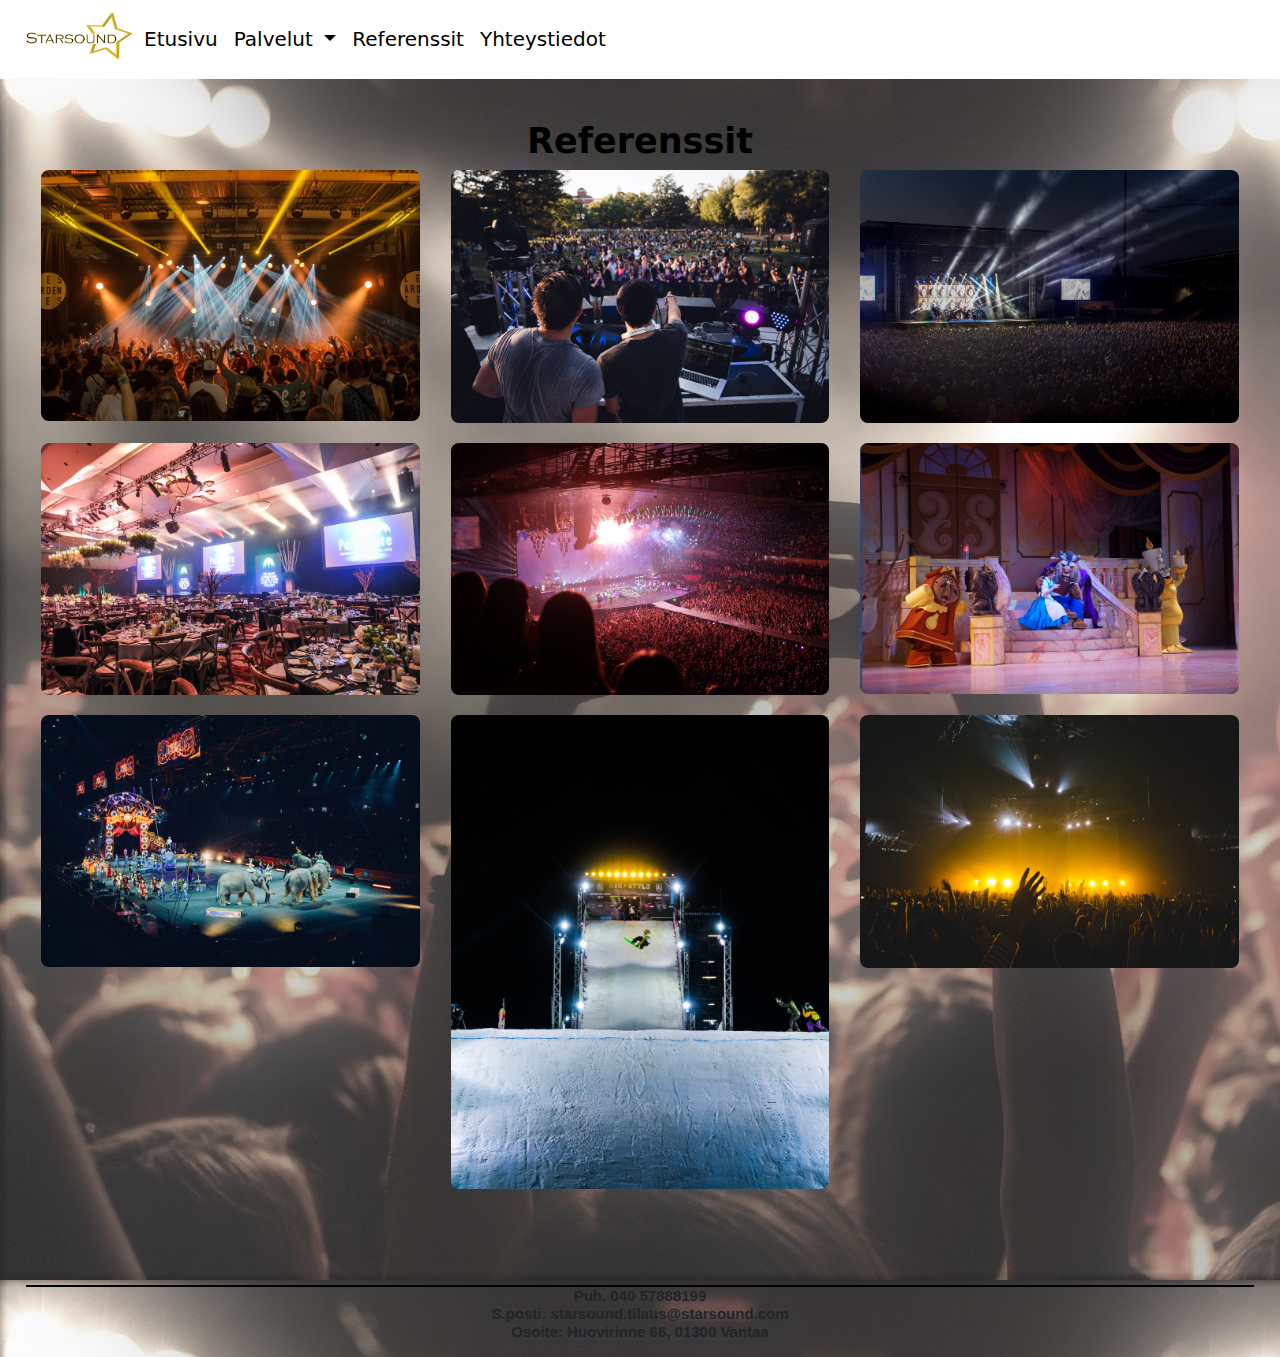
==== Referenssit.html @ 4994d991 "Lisäys" ====
<!DOCTYPE html>
<html lang="fi">
    <head>
        <title>Starsound</title>
        <meta charset="utf-8">
		<meta name="viewport" content="width=device-width, initial-scale=1">
		<meta name="author" content="Niko Salonen">
		<meta name="description" content="Starsound etusivu">
		<link rel="icon" href="niklog1.png" type="image/x-icon">
		<link rel="stylesheet" href="https://use.fontawesome.file:///C:/Users/Niko/Desktop/verkkosivu/Soundstar/Etusivu.html#carouselExampleCaptionscom/releases/v5.7.0/css/all.css" integrity="sha384-lZN37f5QGtY3VHgisS14W3ExzMWZxybE1SJSEsQp9S+oqd12jhcu+A56Ebc1zFSJ" crossorigin="anonymous">
		<link rel="stylesheet" href="https://cdnjs.cloudflare.com/ajax/libs/font-awesome/4.7.0/css/font-awesome.min.css" >
		<link rel="stylesheet" href="https://maxcdn.bootstrapcdn.com/bootstrap/4.5.2/css/bootstrap.min.css">
		<link rel="stylesheet" href="Referenssit.css">
		<script src="https://ajax.googleapis.com/ajax/libs/jquery/3.5.1/jquery.min.js"></script>
		<script src="https://cdnjs.cloudflare.com/ajax/libs/popper.js/1.16.0/umd/popper.min.js"></script>
		<script src="https://maxcdn.bootstrapcdn.com/bootstrap/4.5.2/js/bootstrap.min.js"></script>
	</head>
	<body>

		<nav class="navbar navbar-expand-sm fixed-top">
			<div class="nimi">
				<img type="icon" src="niklog1.png" alt="Sivun logo" style="width:120px;"/>
			</div>
			<button class="navbar-toggler menu" type="button" data-toggle="collapse" data-target="#navbarMenu">
				<span class="navbar-toggler-icon"></span>
			</button>
			<div id="navbarMenu" class="collapse navbar-collapse">
			<ul class="navbar-nav">
				<li class="nav-item">
					<a class="nav-link" href="index.html">Etusivu</a>
				</li>
				<li class="nav-item dropdown">
					<a class="nav-link dropdown-toggle" href="#" id="navbardrop" data-toggle="dropdown">
					Palvelut
					</a>
					<div class="dropdown-menu navpalkki">
						<a class="dropdown-item" href="Äänentoisto.html">Äänentoisto</a>
						<a class="dropdown-item" href="Valotuotanto.html">Valotuotanto</a>
					</div>
				</li>
				<li class="nav-item">
					<a class="nav-link" href="Referenssit.html">Referenssit</a>
				</li>
				<li class="nav-item">
					<a class="nav-link" href="Yhteystiedot.html">Yhteystiedot</a>
				</li>
			</ul>
			</div>
		</nav>
		
		<br><br><br><br><br>
		
		<h1 class="otsikko">Referenssit<h1>
		<div class="grid-container">
			<div class="grid-item">
				<div class="container">
					<img src="eka.jpg" alt="Rap Sm" class="image">
					<div class="overlay">
					<div class="text">Rap sm 2018<br>Starsound</div>
					</div>
				</div>
			</div>
			<div class="grid-item">
				<div class="container">
					<img src="dj-1531431_1920.jpg" alt="Laurea" class="image">
					<div class="overlay">
					<div class="text">Laurea covid-19 opiskelijajuhlat<br>Laureamko</div>
					</div>
				</div>
			</div>
			<div class="grid-item">
				<div class="container">
					<img src="keikka.jpg" alt="Kuopio Rock" class="image">
					<div class="overlay">
					<div class="text">Päälava Kuopio Rock 2016<br>Nelonen media</div>
					</div>
				</div>
			</div>  
			<div class="grid-item">
				<div class="container">
					<img src="gaala.jpg" alt="HoReCa-gaala" class="image">
					<div class="overlay">
					<div class="text">HoReCa vuoden palkintogaala 2011<br>Starsound</div>
					</div>
				</div>
			</div>
			<div class="grid-item">
				<div class="container">
					<img src="hartwall.jpg" alt="Anna Abreu" class="image">
					<div class="overlay">
					<div class="text">Anna Abreu 2017<br>Warner music</div>
					</div>
				</div>
			</div>
			<div class="grid-item">
				<div class="container">
					<img src="kaunotar ja hirvio.jpg" alt="Teatteri" class="image">
					<div class="overlay">
					<div class="text">Kaunotar ja Hirviö<br>Helsingin Kaupunginteatteri</div>
					</div>
				</div>
			</div>  
			<div class="grid-item">
				<div class="container">
					<img src="sirkus.jpg" alt="Sirkus" class="image">
					<div class="overlay">
					<div class="text">Legend sirkus 2013<br>Starsound</div>
					</div>
				</div>
			</div>
			<div class="grid-item">
				<div class="container">
					<img src="air-style.jpg" alt="Air-style" class="image">
					<div class="overlay">
					<div class="text">Air-style Sm 2018<br>Starsound</div>
					</div>
				</div>
			</div>
			<div class="grid-item">
				<div class="container">
					<img src="festival.jpg" alt="Tapaus" class="image">
					<div class="overlay">
					<div class="text">Weekend Festival 2017<br>Live Group</div>
					</div>
				</div>
			</div>  
		</div>


		<div> 
		<br><br>
		<button onclick="topFunction()" id="myBtn" title="Go to top"><i class="fa fa-arrow-circle-o-up" aria-hidden="true"></i></button>
		<script>
			//Get the button
				var mybutton = document.getElementById("myBtn");

			// When the user scrolls down 20px from the top of the document, show the button
				window.onscroll = function() {scrollFunction()};

				function scrollFunction() {
				if (document.body.scrollTop > 30 || document.documentElement.scrollTop > 30) {
				mybutton.style.display = "block";
				} else {
				mybutton.style.display = "none";
				}
				}

			// When the user clicks on the button, scroll to the top of the document
				function topFunction() {
				document.body.scrollTop = 0;
				document.documentElement.scrollTop = 0;
				}
			</script>
		</div>
		<div class="footer">
		<p>Puh. 040 57888199<br>S.posti: starsound.tilaus@starsound.com<br>Osoite: Huovirinne 66, 01300 Vantaa</p>
		</div>
	</body>
	
	
	
  
</html>
---- Referenssit.css ----
body {
	text-align: center;
	margin-left: 2%;
	margin-right: 2%;
	background-image: url("yleiso.jpg");
}


.navbar {
    border-color: #696969;
    width:100%;
    position:fixed;
	margin-left: 0%;
	margin-right: 0%;
	margin-bottom: 0%;
	background-color: white;
	
}

.nav-link {
    color: black;
    text-align: center;
	-webkit-text-stroke:;
    font-family: sans; color: black;
	font-size: 20px;
	font-weight: ;
	
}


#myBtn {
  display: none;
  position: fixed;
  bottom: 20px;
  right: 30px;
  z-index: 99;
  border: none;
  outline: none;
  background-color: transparent;
  color: white;
  cursor: pointer;
  padding: 15px;
  border-radius: 20px;
  font-size: 28px;
}

#myBtn:hover {
  background-color: transparent;
}
.footer {
	font-weight: bold;
	border-top: 2px solid;
	border-top-color: black;
	font-size: 15px;
} 

.grid-container {
  display: grid;
  grid-column-gap: 1px;
  grid-row-gap: 20px;
  grid-template-columns: auto auto auto;
  background-color: none;
}

.grid-item {
  background-color: none;
  text-align: center;
}

.container {
  position: relative;
  width: 100%;
}

.image {
  display: block;
  width: 100%;
  height: auto;
  border: 0px solid;
  border-radius: 8px;
}

.overlay {
  position: absolute;
  bottom: 0;
  left: 0;
  right: 0;
  background-color: none;
  overflow: hidden;
  width: 100%;
  height: 0;
  transition: .5s ease;
}

.container:hover .overlay {
  height: 40%;
}

.text {
  white-space: nowrap; 
  color: white;
  font-size: 20px;
  position: absolute;
  overflow: hidden;
  top: 50%;
  left: 50%;
  transform: translate(-50%, -50%);
  -ms-transform: translate(-50%, -50%);
}
.otsikko {
	color: black;
	font-weight: bold;
	font-size: 35px;
    font-family: sans; color: black;
}
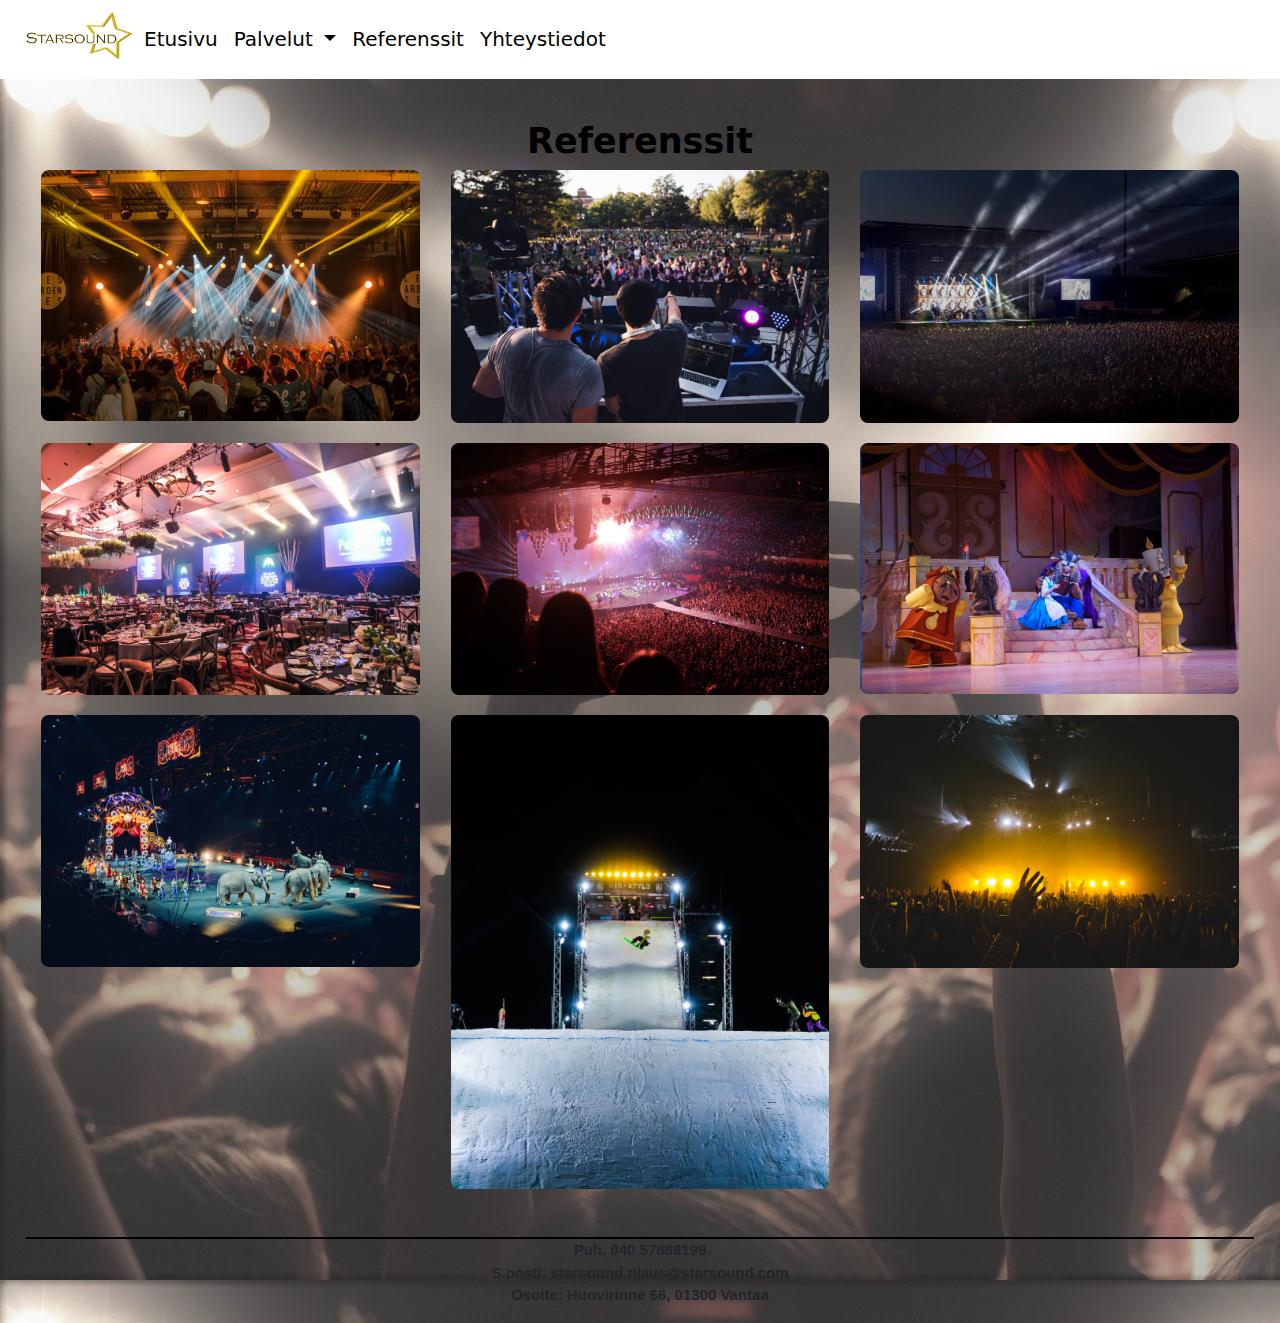
==== commit 3db75021: "Lisääää" ====
--- a/Referenssit.html
+++ b/Referenssit.html
@@ -19,7 +19,7 @@
 
 		<nav class="navbar navbar-expand-sm fixed-top">
 			<div class="nimi">
-				<img type="icon" src="niklog1.png" alt="Sivun logo" style="width:120px;"/>
+				<img src="niklog1.png" alt="Sivun logo" style="width:120px;"/>
 			</div>
 			<button class="navbar-toggler menu" type="button" data-toggle="collapse" data-target="#navbarMenu">
 				<span class="navbar-toggler-icon"></span>
@@ -50,7 +50,7 @@
 		
 		<br><br><br><br><br>
 		
-		<h1 class="otsikko">Referenssit<h1>
+		<h1 class="otsikko">Referenssit</h1>
 		<div class="grid-container">
 			<div class="grid-item">
 				<div class="container">
@@ -94,7 +94,7 @@
 			</div>
 			<div class="grid-item">
 				<div class="container">
-					<img src="kaunotar ja hirvio.jpg" alt="Teatteri" class="image">
+					<img src="kaunotarjahirvio.jpg" alt="Teatteri" class="image">
 					<div class="overlay">
 					<div class="text">Kaunotar ja Hirviö<br>Helsingin Kaupunginteatteri</div>
 					</div>
@@ -156,8 +156,4 @@
 		<p>Puh. 040 57888199<br>S.posti: starsound.tilaus@starsound.com<br>Osoite: Huovirinne 66, 01300 Vantaa</p>
 		</div>
 	</body>
-	
-	
-	
-  
 </html>--- a/Referenssit.css
+++ b/Referenssit.css
@@ -20,11 +20,8 @@
 .nav-link {
     color: black;
     text-align: center;
-	-webkit-text-stroke:;
     font-family: sans; color: black;
 	font-size: 20px;
-	font-weight: ;
-	
 }
 
 
@@ -59,11 +56,9 @@
   grid-column-gap: 1px;
   grid-row-gap: 20px;
   grid-template-columns: auto auto auto;
-  background-color: none;
 }
 
 .grid-item {
-  background-color: none;
   text-align: center;
 }
 
@@ -85,7 +80,6 @@
   bottom: 0;
   left: 0;
   right: 0;
-  background-color: none;
   overflow: hidden;
   width: 100%;
   height: 0;
